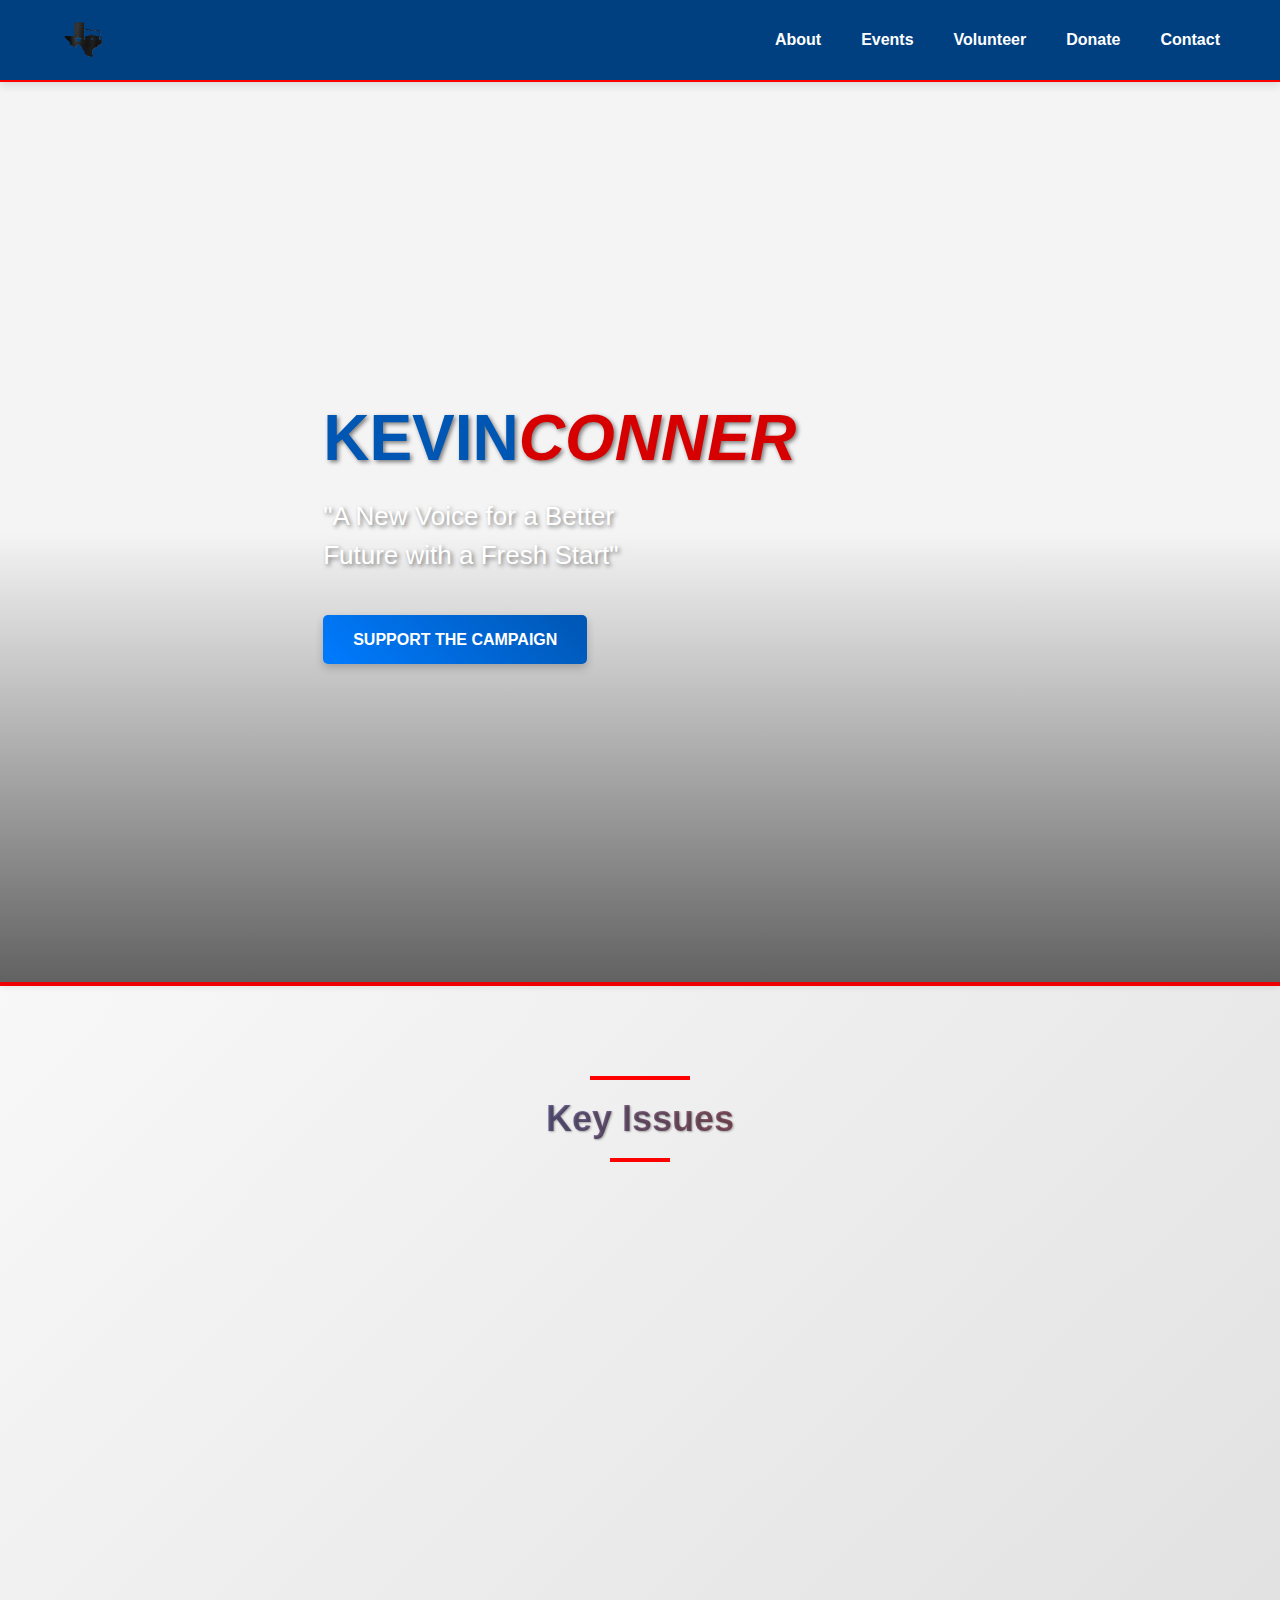
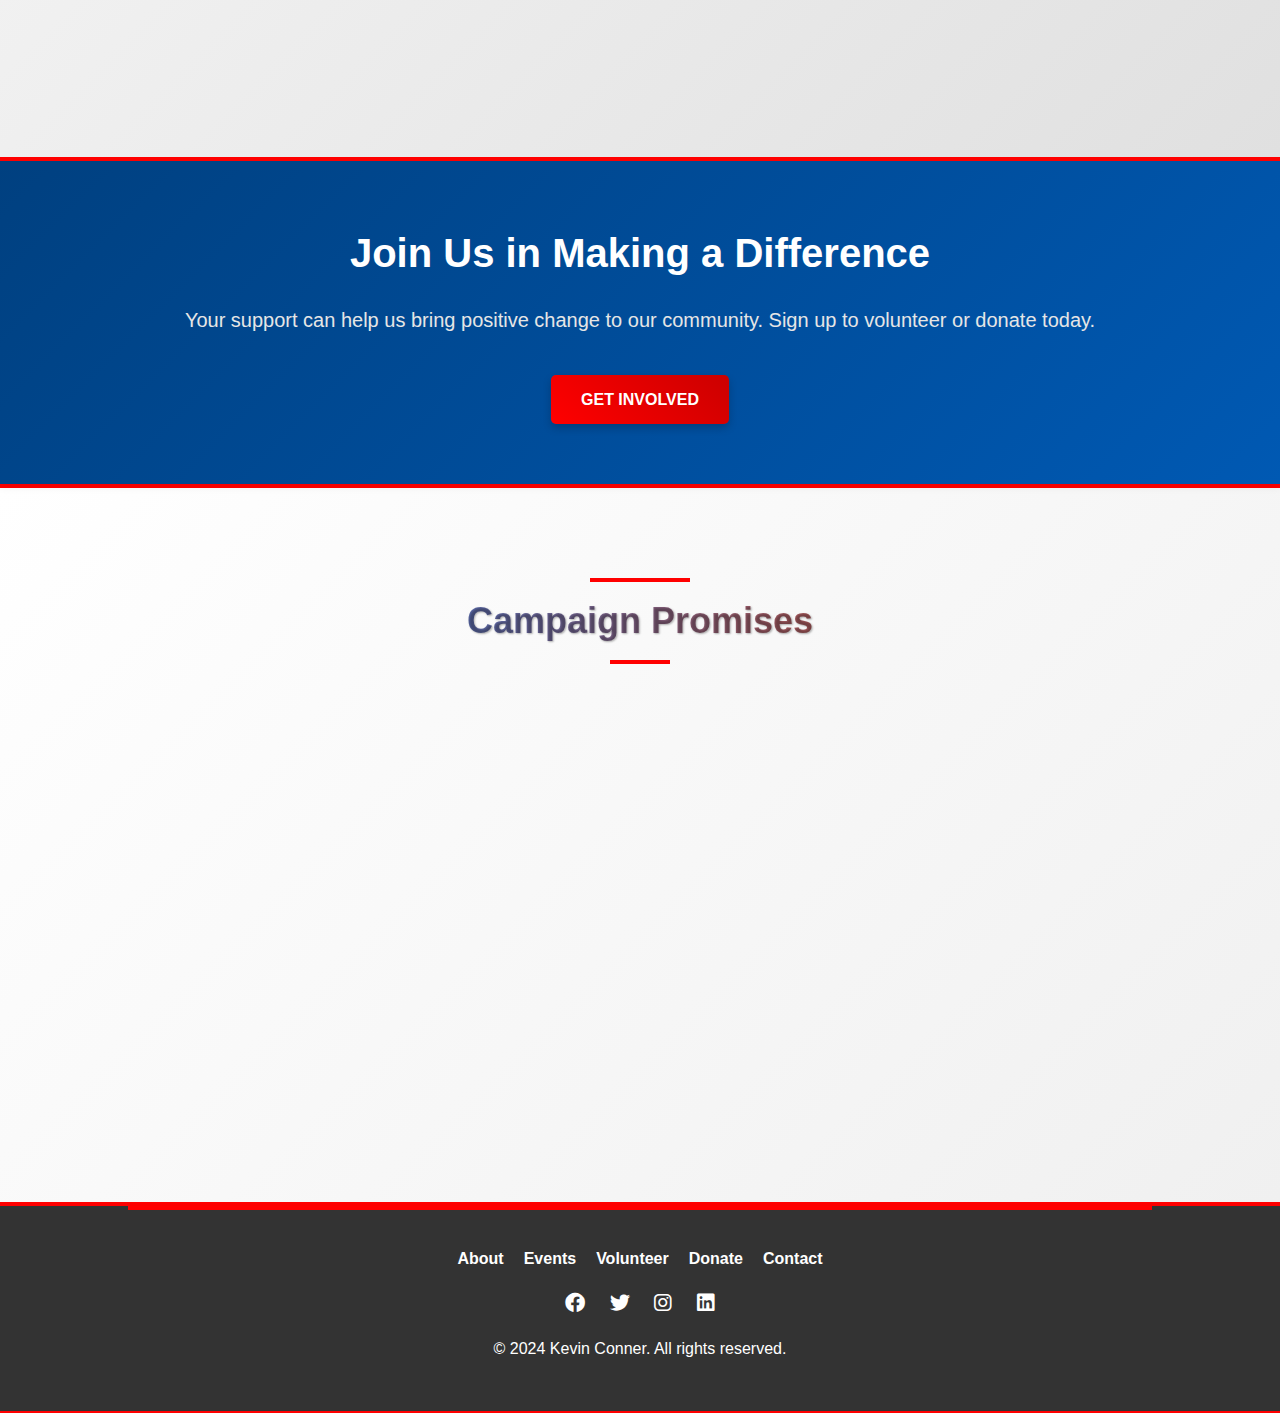
==== index.html @ 59ff16e3 "first save" ====
<!DOCTYPE html>
<html lang="en">
  <head>
    <link rel="stylesheet" href="main.css" />
    <link
      rel="stylesheet"
      href="https://cdnjs.cloudflare.com/ajax/libs/font-awesome/6.0.0-beta3/css/all.min.css"
    />

    <meta charset="UTF-8" />
    <meta name="viewport" content="width=device-width, initial-scale=1.0" />
    <meta name="description" content="Kevin Conner for Tax-Assessor" />
    <title>Kevin Conner for Tax-Assessor</title>
  </head>
  <body>
    <!-- Header Section -->
    <header class="header">
      <div class="container">
        <nav class="navbar">
          <a href="index.html" class="logo"
            ><img id="txlogo" src="txlogo1.png" alt="Logo"
          /></a>
          <ul class="nav-menu">
            <li><a href="about.html">About</a></li>
            <li><a href="events.html">Events</a></li>
            <li><a href="volunteer.html">Volunteer</a></li>
            <li>
              <a
                href="https://www.paypal.com/donate/?hosted_button_id=3CZTYUWKPUTNW"
                >Donate</a
              >
            </li>
            <li><a href="contact.html">Contact</a></li>
          </ul>
          <div class="hamburger-menu">
            <span class="bar"></span>
            <span class="bar"></span>
            <span class="bar"></span>
          </div>
        </nav>
      </div>
    </header>

    <!-- Hero Section with Main Image -->
    <section class="hero">
      <video autoplay muted loop id="hero-video">
        <source src="AdobeStock_481925152.mov" type="video/mp4" />
        Your browser does not support the video tag.
      </video>
      <div class="container hero-content">
        <div class="hero-text">
          <h1 class="hero-title">
            <span class="hero-name">Kevin</span
            ><span class="hero-name-alt"><em>Conner</em></span>
          </h1>
          <p class="hero-subtitle">
            "A New Voice for a Better Future with a Fresh Start"
          </p>
          <a
            href="https://www.paypal.com/donate/?hosted_button_id=3CZTYUWKPUTNW"
            class="btn-primary"
            >Support the Campaign</a
          >
        </div>
        <div class="hero-image">
          <!--<img src="Subject (1).png" class="candidate-img" /> -->
        </div>
      </div>
    </section>

    <!-- Key Issues Section with Modal -->
    <section class="key-issues">
      <div class="container">
        <h2 class="section-title">Key Issues</h2>
        <div class="issues-grid">
          <div class="issue-card" data-modal="modal-fair-valuation">
            <img src="key1.jpg" alt="Property Valuation" class="issue-image" />
            <h3>Fair Property Valuation</h3>
            <p>
              Bringing transparency to every step of the tax collection process,
              ensuring the community knows exactly where their money is going
              and how it’s being used.
            </p>
          </div>
          <div class="issue-card" data-modal="modal-enhanced-services">
            <img src="key2.jpg" alt="Taxpayer Services" class="issue-image" />
            <h3>Enhanced Taxpayer Services</h3>
            <p>
              Streamlining the tax payment process with improved online
              services, faster response times, and more accessible assistance
              for taxpayers
            </p>
          </div>
          <div class="issue-card" data-modal="modal-tax-relief">
            <img src="key3.png" alt="Tax Relife" class="issue-image" />
            <h3>Tax Relife Programs</h3>
            <p>
              Expanding and promoting tax relief programs for senior citizens,
              veterans, and low-income families, ensuring that no one is
              unfairly burdened.
            </p>
          </div>
        </div>
      </div>
    </section>

    <!-- Modal for Key Issues -->
    <div id="modal-fair-valuation" class="modal">
      <div class="modal-content">
        <span class="close">&times;</span>
        <h2>Fair Property Valuation</h2>
        <p>
          Transparency and Fairness in Property Assessments Kevin Conner is
          committed to ensuring that all property valuations are conducted with
          complete transparency and fairness. As part of this commitment, he
          plans to:<br /><br />

          Implement Advanced Assessment Tools: Introduce modern assessment tools
          and technology to make property evaluations more accurate and fair,
          reducing the chance of human error or bias.<br /><br />

          Annual Property Valuation Reviews: Ensure property valuations are
          regularly reviewed to reflect accurate market conditions and prevent
          outdated assessments from leading to unfair taxes.<br /><br />

          Ensure Equitable Valuations for All: Work to prevent the overvaluation
          of lower-income neighborhoods or undervaluation of high-income areas
          to ensure that property taxes are fair and equitable for all
          residents.<br /><br />

          Kevin Conner believes that fair property valuation is critical to
          building trust between taxpayers and the government. His plan will not
          only ensure transparency in the tax process but also provide
          homeowners with the tools they need to challenge valuations they
          believe to be unfair.
        </p>
      </div>
    </div>

    <div id="modal-enhanced-services" class="modal">
      <div class="modal-content">
        <span class="close">&times;</span>
        <h2>Enhanced Taxpayer Services</h2>
        <p>
          Conner is dedicated to providing an enhanced and user-friendly
          experience for all taxpayers. His approach to modernizing taxpayer
          services includes:<br /><br />

          Faster Response Times: Implement a streamlined customer service system
          that ensures quicker response times to inquiries, enabling taxpayers
          to resolve issues more efficiently.<br /><br />

          Real-Time Updates: Provide real-time notifications and updates on the
          status of tax payments, refunds, and valuation assessments, keeping
          taxpayers informed every step of the way.<br /><br />

          Assistance for Senior Citizens and Low-Income Families: Offer
          specialized assistance to vulnerable groups such as senior citizens
          and low-income families, helping them navigate tax policies,
          understand their exemptions, and access available relief programs.<br /><br />

          Kevin Conner's goal is to make the taxpayer experience more efficient,
          accessible, and transparent by leveraging technology and improving
          service delivery for everyone.
        </p>
      </div>
    </div>

    <div id="modal-tax-relief" class="modal">
      <div class="modal-content">
        <span class="close">&times;</span>
        <h2>Tax Relief Programs</h2>
        <p>
          Expanding and Promoting Relief for Those in Need Kevin Conner is
          committed to ensuring that no resident is unfairly burdened by
          property taxes. His tax relief initiatives focus on providing
          meaningful support to those who need it the most, including:<br /><br />

          Senior Citizens Relief: Offering targeted relief programs to help
          senior citizens reduce their tax burden, allowing them to remain in
          their homes and maintain their quality of life.<br /><br />

          Veterans and Disabled Residents: Expanding property tax exemptions for
          veterans and disabled residents, recognizing their contributions and
          ensuring they receive the support they deserve.<br /><br />

          Low-Income Family Assistance: Providing tailored tax relief options
          for low-income families, helping them navigate financial challenges
          while ensuring they are not disproportionately affected by rising
          property taxes.<br /><br />

          Kevin Conner's tax relief programs are designed to promote fairness,
          equity, and compassion, ensuring that no one in the community is left
          behind.
        </p>
      </div>
    </div>

    <!-- Call to Action Section -->
    <section class="cta-section">
      <div class="container cta-content">
        <h2>Join Us in Making a Difference</h2>
        <p>
          Your support can help us bring positive change to our community. Sign
          up to volunteer or donate today.
        </p>
        <a href="volunteer.html" class="btn-secondary">Get Involved</a>
      </div>
    </section>

    <!-- Press Coverage Section -->
    <section class="press-coverage">
      <div class="container">
        <h2 class="section-title">Campaign Promises</h2>
        <div class="press-grid">
          <div class="press-article">
            <img src="promise1.jpg" alt="Promise 1" class="press-img" />
            <h3>Enhanced Community Engagement</h3>
            <p>
              Implement regular town halls and online forums to ensure every
              citizen's voice is heard and represented.
            </p>
          </div>
          <div class="press-article">
            <img src="promise2.jpg" alt="promise2" class="press-img" />
            <h3>Modernized Tax Services</h3>
            <p>
              Introduce user-friendly digital platforms that streamline tax
              payments and provide real-time assistance to taxpayers.
            </p>
          </div>
          <div class="press-article">
            <img src="promise3.jpg" alt="promise3" class="press-img" />
            <h3>Fair and Transparent Assessments</h3>
            <p>
              Ensure all property assessments are conducted with transparency,
              fairness, and accountability to protect homeowners.
            </p>
          </div>
        </div>
      </div>
    </section>

    <!-- Footer Section -->
    <footer class="footer">
      <div class="container footer-content">
        <ul class="footer-links">
          <li><a href="about.html">About</a></li>
          <li><a href="events.html">Events</a></li>
          <li><a href="volunteer.html">Volunteer</a></li>
          <li><a href="donate.html">Donate</a></li>
          <li><a href="contact.html">Contact</a></li>
        </ul>
        <div class="footer-social">
          <a href="#"><i class="fab fa-facebook"></i></a>
          <a href="#"><i class="fab fa-twitter"></i></a>
          <a href="#"><i class="fab fa-instagram"></i></a>
          <a href="#"><i class="fab fa-linkedin"></i></a>
        </div>

        <p>&copy; 2024 Kevin Conner. All rights reserved.</p>
      </div>
    </footer>

    <!-- JavaScript -->
    <script src="main.js"></script>
  </body>
</html>
---- main.css ----
/* Reset and Global Styles */
* {
    margin: 0;
    padding: 0;
    box-sizing: border-box;
}
body, html {
    overflow-x: hidden;
}

body {
    font-family: 'Arial', sans-serif;
    background-color: #f4f4f4;
    color: #333;
    line-height: 1.6;
}

a {
    color: inherit;
    text-decoration: none;
}

.container {
    max-width: 1200px;
    margin: 0 auto;
    padding: 0 20px;
}

/* Dual Color Name Styling */


.hero-name {
    color: #0056b3; /* Blue */
    transition: color 0.3s ease;
}

.hero-name-alt {
    color: #d60000; /* Red */
    transition: color 0.3s ease;
}

.hero-title:hover .hero-name {
    color: #003366; /* Darker Blue */
}

.hero-title:hover .hero-name-alt {
    color: #b00000; /* Darker Red */
}

/* Header Styling */
.header {
    background-color: #004080;
    padding: 20px 0;
    box-shadow: 0 4px 8px rgba(0, 0, 0, 0.1);
    z-index: 100;
    top: 0;
    width: 100%;
}

.navbar {
    display: flex;
    justify-content: space-between;
    align-items: center;
}

.nav-menu {
    list-style: none;
    display: flex;
    gap: 20px;
}

.nav-menu li {
    margin-left: 20px;
}

.nav-menu a {
    color: white;
    font-weight: bold;
    font-size: 16px;
    transition: color 0.3s ease;
}

.nav-menu.active {
    display: flex;
    flex-direction: column;
    position: absolute;
    top: 70px;
    right: 0;
    background-color: #004080;
    width: 200px;
    z-index: 100;
    box-shadow: 0 4px 8px rgba(0, 0, 0, 0.2);
}

.nav-menu a:hover {
    color: #ff0000; /* Red */
}
.navbar #txlogo {
    width: auto;
    height: 40px;
    padding: auto;
}
.logo {
    font-size: 15px;
    color: white;
    text-transform: uppercase;
}

/* Hamburger Menu Styling */
.hamburger-menu {
    display: none;
    flex-direction: column;
    cursor: pointer;
    z-index: 101; /* Higher than header to make clickable */
}

.bar {
    height: 3px;
    width: 25px;
    background-color: white;
    margin: 4px 0;
    transition: 0.4s;
}

.hamburger-menu.active .bar:nth-child(1) {
    transform: rotate(-45deg) translate(-5px, 6px);
}

.hamburger-menu.active .bar:nth-child(2) {
    opacity: 0;
}

.hamburger-menu.active .bar:nth-child(3) {
    transform: rotate(45deg) translate(-5px, -6px);
}

/* Hero Section Styling */
.hero {
    position: relative;
    height: 100vh;
    display: flex;
    align-items: center;
    justify-content: space-between;
    color: white;
    overflow: hidden;
}

#hero-video {
    position: absolute;
    top: 0;
    left: 0;
    width: 100%;
    height: 100%;
    object-fit: cover; /* Ensures the video covers the section without distortion */
    z-index: -1; /* Ensures the video is behind the content */
    /* Increase brightness */
    
}



/* Optional: Adjust text shadows for better contrast with the video */
.hero-title, .hero-subtitle {
    text-shadow: 2px 2px 4px rgba(0, 0, 0, 0.5); /* Add shadow to text to make it readable */
    color: #fff; /* Pure white */
}


.hero::before {
    content: "";
     /* Update this to the correct path */
    
    background: linear-gradient(to bottom, rgba(0,0,0,0) 50%, rgba(0,0,0,0.6) 100%);

    background-position: center;
    position: absolute;
    top: 0;
    left: 0;
    width: 100%;
    height: 100%;
   
    z-index: 1;
}

.hero-content {
    display: flex;
    justify-content: space-between;
    align-items: center;
    position: relative;
   z-index: 2;
}

.hero-text {
    max-width: 50%;
    padding-right: 20px; /* Added padding for better spacing */
}

.hero-title {
    font-size: 64px;
    font-weight: 800;
    text-transform: uppercase;
    line-height: 1.2;
    margin-bottom: 20px;
}

.hero-subtitle {
    font-size: 26px;
    margin-bottom: 40px;
}

.btn-primary {
    background-color: #007BFF;
    padding: 12px 30px;
    color: white;
    text-transform: uppercase;
    text-decoration: none;
    font-weight: bold;
    border-radius: 5px;
    transition: background-color 0.3s ease, transform 0.3s ease;
}

.btn-primary:hover {
    background-color: #0056b3;
    transform: translateY(-3px);
}

.hero-image {
    max-width: 40%;
    margin-left: 20px; /* Added margin for better spacing */
}

.hero-image img {
    max-width: 100%;
    height: auto;
    max-height: 80vh; /* Prevents image from being too tall */
    object-fit: contain; /* Ensures no part of the image is cropped */
    object-position: center; /* Centers the image */
    border-radius: 8px;
}

.candidate-img {
    width: 100%;
    height: auto;
  
}

.candidate-img:hover {
 
    transform: scale(1.05);
}


/* Key Issues Section */
.key-issues {
    padding: 80px 0;
    background-color: #f8f8f8;
}

.section-title {
    font-size: 36px;
    text-align: center;
    margin-bottom: 40px;
    color: #004080;
    position: relative;
}

.section-title::after {
    content: "";
    width: 60px;
    height: 4px;
    background-color: #ff0000;
    display: block;
    margin: 10px auto 0;
}

.issues-grid {
    display: grid;
    grid-template-columns: repeat(3, 1fr);
    gap: 20px;
}

.issue-card {
    background-color: #fff;
    padding: 20px;
    text-align: center;
    border-radius: 8px;
    box-shadow: 0 4px 8px rgba(0, 0, 0, 0.1);
    transition: transform 0.3s ease, box-shadow 0.3s ease;
}

.issue-card:hover {
    transform: translateY(-10px);
    box-shadow: 0 6px 16px rgba(0, 0, 0, 0.2);
}

.issue-image {
    width: 100%;
    border-radius: 8px;
    margin-bottom: 20px;
}

.issue-card h3 {
    font-size: 22px;
    color: #333;
    margin-bottom: 10px;
}

.issue-card p {
    color: #666;
    font-size: 16px;
}
/* Call to Action Section */
.cta-section {
    background-color: #004080;
    color: white;
    padding: 60px 0;
    text-align: center;
    position: relative;
}

.cta-content h2 {
    font-size: 40px;
    margin-bottom: 20px;
}

.cta-content p {
    font-size: 20px;
    margin-bottom: 40px;
}

.btn-secondary {
    background-color: #ff0000;
    padding: 12px 30px;
    color: white;
    text-transform: uppercase;
    text-decoration: none;
    font-weight: bold;
    border-radius: 5px;
    transition: background-color 0.3s ease, transform 0.3s ease;
}

.btn-secondary:hover {
    background-color: #cc0000;
    transform: translateY(-3px);
}

/* Press Coverage Section */
.press-coverage {
    padding: 80px 0;
    background-color: #fff;
}

.press-grid {
    display: grid;
    grid-template-columns: repeat(3, 1fr);
    gap: 20px;
}

.press-article {
    background-color: #f8f8f8;
    padding: 20px;
    border-radius: 8px;
    text-align: center;
    transition: transform 0.3s ease, box-shadow 0.3s ease;
}

.press-article:hover {
    transform: translateY(-5px);
    box-shadow: 0 4px 12px rgba(0, 0, 0, 0.15);
}

.press-img {
    width: 100%;
    border-radius: 8px;
    margin-bottom: 20px;
}

.press-article h3 {
    font-size: 24px;
    color: #004080;
    margin-bottom: 10px;
}

.press-article p {
    color: #666;
    font-size: 16px;
}
* Footer Styles */
.footer {
    background-color: #333;
    color: white;
    padding: 40px 0;
    text-align: center;
}

.footer-links {
    list-style: none;
    display: flex;
    justify-content: center;
    margin-bottom: 20px;
    gap: 20px;
}

.footer-links a {
    color: white;
    font-weight: bold;
    transition: color 0.3s ease;
}

.footer-links a:hover {
    color: #ff0000;
}

.footer-social {
    margin-bottom: 20px;
}

.footer-social a {
    margin-right: 10px;
    color: white;
    transition: transform 0.3s ease, color 0.3s ease;
}

.footer-social a:hover {
    color: #ff0000;
    transform: scale(1.2);
}

.footer-social a i {
    font-size: 20px;
}

.footer-social img {
    transition: transform 0.3s ease, filter 0.3s ease;
}

.footer-social a:hover img {
    transform: scale(1.2);
    filter: brightness(1.2);
}
/* Animation Keyframes */
@keyframes fadeIn {
    from { opacity: 0; }
    to { opacity: 1; }
}

@keyframes slideUp {
    from { transform: translateY(20px); opacity: 0; }
    to { transform: translateY(0); opacity: 1; }
}



/* Applying Animations */
.hero {
    animation: fadeIn 1s ease-in-out;
}

.key-issues .issue-card {
    animation: slideUp 0.5s ease forwards;
    opacity: 0;
}

.key-issues .issue-card:nth-child(1) {
    animation-delay: 0.2s;
}

.key-issues .issue-card:nth-child(2) {
    animation-delay: 0.4s;
}

.key-issues .issue-card:nth-child(3) {
    animation-delay: 0.6s;
}

.press-coverage .press-article {
    animation: slideUp 0.5s ease forwards;
    opacity: 0;
}

.press-coverage .press-article:nth-child(1) {
    animation-delay: 0.3s;
}

.press-coverage .press-article:nth-child(2) {
    animation-delay: 0.5s;
}

.press-coverage .press-article:nth-child(3) {
    animation-delay: 0.7s;
}

/* Enhanced Button Styles */
.btn-primary, .btn-secondary {
    display: inline-block;
    transition: background-color 0.3s ease, transform 0.3s ease, box-shadow 0.3s ease;
}

.btn-primary:active, .btn-secondary:active {
    transform: translateY(2px);
    box-shadow: none;
}
/* Fancy Hover Effects */
.nav-menu a::after {
    content: '';
    display: block;
    width: 0;
    height: 2px;
    background: #ff0000;
    transition: width 0.3s;
}

.nav-menu a:hover::after {
    width: 100%;
}

.footer-links a::before {
    content: '• ';
    color: #ff0000;
    margin-right: 5px;
    display: none;
}

.footer-links a:hover::before {
    display: inline;
}

/* Additional Styling for Better Aesthetics */
.press-coverage {
    border-top: 4px solid #ff0000;
}

.key-issues {
    border-top: 4px solid #ff0000;
    border-bottom: 4px solid #ff0000;
}

.cta-section {
    background: linear-gradient(135deg, #004080, #0059b3);
}

.cta-section h2 {
    color: #fff;
}

.cta-section p {
    color: #e6e6e6;
}

.issue-card:nth-child(4), .issue-card:nth-child(5), .issue-card:nth-child(6) {
    /* These can be added as new issue cards in future sections */
    /* Placeholder styles for demonstration */
    background-color: #f0f0f0;
}

.press-article:nth-child(4), .press-article:nth-child(5), .press-article:nth-child(6) {
    /* These can be added as new press articles in future sections */
    /* Placeholder styles for demonstration */
    background-color: #e0e0e0;
}
h1, h2, h3, h4, h5, h6 {
    font-family: 'Helvetica Neue', Helvetica, Arial, sans-serif;
}

h1 {
    font-size: 48px;
    margin-bottom: 20px;
}

h2 {
    font-size: 36px;
    margin-bottom: 20px;
}

h3 {
    font-size: 28px;
    margin-bottom: 15px;
}

p {
    font-size: 16px;
    margin-bottom: 10px;
}
.key-issues, .press-coverage {
    background-color: #f8f8f8;
}

.cta-section {
    background: linear-gradient(135deg, #004080, #0059b3);
}
/* Advanced Flexbox and Grid Layouts */
.navbar {
    display: flex;
    justify-content: space-between;
    align-items: center;
    flex-wrap: wrap;
}

.nav-menu {
    display: flex;
    flex-direction: row;
}
/* Adding transitions and transformations for interactive elements */
.btn-primary, .btn-secondary {
    transition: background-color 0.3s ease, transform 0.3s ease, box-shadow 0.3s ease;
}

.btn-primary:hover, .btn-secondary:hover {
    transform: scale(1.05);
}

/* Adding box shadows to various elements */
.issue-card, .press-article, .candidate-img {
    box-shadow: 0 4px 8px rgba(0, 0, 0, 0.1);
}

.issue-card:hover, .press-article:hover {
    box-shadow: 0 8px 16px rgba(0, 0, 0, 0.2);
}

/* Custom scrollbar styling for better aesthetics */
::-webkit-scrollbar {
    width: 12px;
}

::-webkit-scrollbar-track {
    background: #f1f1f1;
}

::-webkit-scrollbar-thumb {
    background-color: #004080;
    border-radius: 6px;
    border: 3px solid #f1f1f1;
}
/* Footer enhancements */
.footer {
    background-color: #333;
    color: white;
    padding: 40px 0;
    text-align: center;
    position: relative;
}

.footer::before {
    content: "";
    position: absolute;
    top: 0;
    left: 50%;
    width: 80%;
    height: 4px;
    background-color: #ff0000;
    transform: translateX(-50%);
}

.footer-links {
    list-style: none;
    display: flex;
    justify-content: center;
    margin-bottom: 20px;
    gap: 20px;
}

.footer-links a {
    color: white;
    font-weight: bold;
    transition: color 0.3s ease;
}

.footer-links a:hover {
    color: #ff0000;
}

.footer-social a {
    margin-right: 10px;
    transition: transform 0.3s ease;
}

.footer-social a:hover img {
    transform: scale(1.2);
}
/* Adding pseudo-elements for decorative purposes */
.section-title::after {
    content: "";
    width: 60px;
    height: 4px;
    background-color: #ff0000;
    display: block;
    margin: 10px auto 0;
}

.press-article h3::before {
    content: '— ';
    color: #ff0000;
}

.issue-card h3::after {
    content: ' ★';
    color: #ff0000;
}
.key-issues {
    background: linear-gradient(135deg, #f8f8f8, #e0e0e0);
}

.press-coverage {
    background: linear-gradient(135deg, #ffffff, #f0f0f0);
}
@import url('https://fonts.googleapis.com/css2?family=Roboto:wght@400;700&display=swap');

body {
    font-family: 'Roboto', sans-serif;
}
/* Adding transitions to images */
.candidate-img, .issue-image, .press-img {
    transition: transform 0.3s ease, box-shadow 0.3s ease;
}
/* Advanced Flexbox layouts */
.hero-content {
    display: flex;
    justify-content: space-between;
    align-items: center;
}
.navbar {
    box-shadow: 0 2px 4px rgba(0, 0, 0, 0.1);
}
.nav-menu a {
    position: relative;
}
.nav-menu a::after {
    content: '';
    position: absolute;
    width: 0%;
    height: 2px;
    bottom: -5px;
    left: 0;
    background-color: #ff0000;
    transition: width 0.3s ease;
}

.nav-menu a:hover::after {
    width: 100%;
}

/* Enhanced form styles */
form {
    display: flex;
    flex-direction: column;
}

form label {
    margin-bottom: 5px;
    font-weight: bold;
}

form input, form textarea {
    padding: 10px;
    margin-bottom: 20px;
    border: 1px solid #ccc;
    border-radius: 4px;
    transition: border-color 0.3s ease;
}

form input:focus, form textarea:focus {
    border-color: #ff0000;
    outline: none;
}

/* Button animations */
.btn-primary, .btn-secondary {
    cursor: pointer;
}

.btn-primary:active, .btn-secondary:active {
    transform: translateY(2px);
    box-shadow: none;
}
/* Adding gradient backgrounds to buttons */
.btn-primary {
    background: linear-gradient(135deg, #007BFF, #0056b3);
}

.btn-primary:hover {
    background: linear-gradient(135deg, #0056b3, #004080);
}

.btn-secondary {
    background: linear-gradient(135deg, #ff0000, #cc0000);
}

.btn-secondary:hover {
    background: linear-gradient(135deg, #cc0000, #a60000);
}
/* Adding subtle background animations */
@keyframes backgroundMove {
    0% { background-position: 0% 50%; }
    50% { background-position: 100% 50%; }
    100% { background-position: 0% 50%; }
}

.hero {
    background-size: 200% 200%;
    animation: backgroundMove 15s ease infinite;
}

/* Advanced pseudo-elements for decorative purposes */
.press-article h3::before {
    content: '— ';
    color: #ff0000;
}

.issue-card h3::after {
    content: ' ★';
    color: #ff0000;
}

/* Enhancing social media icons */
.footer-social a img {
    transition: transform 0.3s ease, filter 0.3s ease;
}

.footer-social a:hover img {
    transform: scale(1.2);
    filter: brightness(1.2);
}

/* Adding custom cursor for buttons */
.btn-primary, .btn-secondary {
    cursor: pointer;
}
/* Smooth scrolling behavior */
html {
    scroll-behavior: smooth;
}

/* More hover effects */
.issue-card h3:hover {
    color: #ff0000;
}

.press-article h3:hover {
    color: #ff0000;
}
/* Adding gradient text for headings */
.section-title {
    background: linear-gradient(90deg, #007BFF, #FF4500);
    -webkit-background-clip: text;
    -webkit-text-fill-color: transparent;
}

/* Adding additional transitions and transformations */
.hero-title, .hero-subtitle, .cta-content h2, .cta-content p {
    transition: transform 0.3s ease, opacity 0.3s ease;
}
.hero-title:hover, .hero-subtitle:hover, .cta-content h2:hover, .cta-content p:hover {
    transform: scale(1.02);
    opacity: 0.9;
}
/* Adding more box shadows and depth */
.key-issues .issue-card, .press-coverage .press-article, .footer, .header, .navbar {
    box-shadow: 0 2px 4px rgba(0, 0, 0, 0.1);
}
/* Additional gradient overlays */
.press-coverage .press-article {
    background: linear-gradient(135deg, #f8f8f8, #e0e0e0);
}

.key-issues .issue-card {
    background: linear-gradient(135deg, #ffffff, #f0f0f0);
}

/* Adding interactive elements */
.nav-menu.active {
    display: flex;
    flex-direction: column;
    background-color: #004080;
    position: absolute;
    top: 70px;
    right: 0;
    width: 200px;
    padding: 20px;
    border-radius: 0 0 0 8px;
    box-shadow: 0 4px 8px rgba(0, 0, 0, 0.1);
}
/* Adding more detailed styling for forms */
.donate-form, .volunteer-form {
    background-color: #fff;
    padding: 30px;
    border-radius: 8px;
    box-shadow: 0 4px 8px rgba(0, 0, 0, 0.1);
    max-width: 600px;
    margin: 0 auto;
}

.donate-form label, .volunteer-form label {
    font-weight: bold;
    margin-bottom: 5px;
    display: block;
}

.donate-form input, .volunteer-form input, .donate-form textarea, .volunteer-form textarea {
    width: 100%;
    padding: 10px;
    margin-bottom: 15px;
    border: 1px solid #ccc;
    border-radius: 4px;
    transition: border-color 0.3s ease;
}
.volunteer p {
    text-align: center;
    font-size: 18px;
    color: #555555;
    line-height: 1.6;
    margin-bottom: 20px;
}

.donate-form input:focus, .volunteer-form input:focus, .donate-form textarea:focus, .volunteer-form textarea:focus {
    border-color: #ff0000;
    outline: none;
}

/* Adding additional decorative elements */
.press-coverage {
    border-top: 4px solid #ff0000;
}
.key-issues {
    border-top: 4px solid #ff0000;
    border-bottom: 4px solid #ff0000;
}
/* Adding more typography styles */
p {
    font-size: 16px;
    line-height: 1.5;
}

/* Adding card flip effects */
.issue-card, .press-article {
    perspective: 1000px;
}

.issue-card:hover .card-inner, .press-article:hover .card-inner {
    transform: rotateY(180deg);
}

.card-inner {
    position: relative;
    width: 100%;
    height: 100%;
    transition: transform 0.6s;
    transform-style: preserve-3d;
}

.card-front, .card-back {
    position: absolute;
    width: 100%;
    backface-visibility: hidden;
    border-radius: 8px;
}

.card-back {
    transform: rotateY(180deg);
    background-color: #007BFF;
    color: white;
    padding: 20px;
}
.card-back h3 {
    margin-bottom: 10px;
}

.card-back p {
    font-size: 14px;
}

/* Adding detailed shadows for depth */
.header, .footer, .hero, .key-issues, .cta-section, .press-coverage {
    box-shadow: 0 4px 8px rgba(0, 0, 0, 0.1);
}

.navbar, .footer-content {
    box-shadow: none;
}
/* Enhancing image responsiveness */
img {
    max-width: 100%;
    height: auto;
    display: block;
}

/* Adding decorative gradients to various sections */
.key-issues .issue-card, .press-coverage .press-article {
    background: linear-gradient(135deg, #ffffff, #f0f0f0);
}
.hero-title, .hero-subtitle {
    text-shadow: 2px 2px 4px rgba(0, 0, 0, 0.5);
}
.section-title {
    text-shadow: 1px 1px 2px rgba(0, 0, 0, 0.3);
}
/* Adding transitions for smooth UI interactions */
.section-title, .press-article h3, .issue-card h3 {
    transition: color 0.3s ease;
}

.section-title:hover, .press-article h3:hover, .issue-card h3:hover {
    color: #ff0000;
}

/* Adding decorative borders */
.key-issues, .press-coverage {
    border-top: 4px solid #ff0000;
    border-bottom: 4px solid #ff0000;
}

/* Adding more gradient overlays */
.cta-section {
    background: linear-gradient(135deg, #004080, #0059b3);
}

/* Adding decorative lines */
.header, .footer {
    border-bottom: 2px solid #ff0000;
}
/* Adding multiple transition effects */
.btn-primary, .btn-secondary, .nav-menu a, .footer-links a {
    transition: all 0.3s ease;
}
a:focus, button:focus, input:focus, textarea:focus {
    outline: 2px dashed #ff0000;
    outline-offset: 4px;
}


/* Adding animations to the navbar */
.navbar {
    animation: slideDown 0.5s ease forwards;
}
.press-article::after {
    content: "";
    display: block;
    width: 50px;
    height: 2px;
    background-color: #ff0000;
    margin: 10px auto 0;
}

.issue-card::before {
    content: "";
    display: block;
    width: 50px;
    height: 2px;
    background-color: #007BFF;
    margin: 10px auto 0;
}

/* Adding subtle gradients to buttons */
.btn-primary {
    background: linear-gradient(45deg, #007BFF, #0056b3);
}

.btn-secondary {
    background: linear-gradient(45deg, #ff0000, #cc0000);
}

/* Adding box shadows to sections */
.key-issues, .press-coverage, .cta-section {
    box-shadow: 0 4px 8px rgba(0, 0, 0, 0.05);
}
.issue-card::before {
    content: "";
    display: block;
    width: 50px;
    height: 2px;
    background-color: #007BFF;
    margin: 10px auto 0;
}

/* Adding subtle gradients to buttons */
.btn-primary {
    background: linear-gradient(45deg, #007BFF, #0056b3);
}

.btn-secondary {
    background: linear-gradient(45deg, #ff0000, #cc0000);
}

/* Adding box shadows to sections */
.key-issues, .press-coverage, .cta-section {
    box-shadow: 0 4px 8px rgba(0, 0, 0, 0.05);
}

/* Adding decorative borders to forms */
.donate-form, .volunteer-form {
    border: 1px solid #ccc;
}

/* Adding background colors to forms */
.donate-form, .volunteer-form {
    background-color: #fff;
    padding: 30px;
    border-radius: 8px;
    box-shadow: 0 4px 8px rgba(0, 0, 0, 0.1);
}

/* Adding more gradient backgrounds */
.press-coverage .press-article {
    background: linear-gradient(135deg, #f8f8f8, #e0e0e0);
}

.key-issues .issue-card {
    background: linear-gradient(135deg, #ffffff, #f0f0f0);
}

/* Adding transitions to section titles */
.section-title {
    transition: color 0.3s ease;
}

.section-title:hover {
    color: #ff0000;
}

/* Adding more interactive elements */
.press-article:hover {
    transform: translateY(-5px);
    box-shadow: 0 8px 16px rgba(0, 0, 0, 0.2);
}

/* Adding decorative line elements */
.key-issues .issue-card::after, .press-coverage .press-article::after {
    content: "";
    width: 50px;
    height: 2px;
    background-color: #ff0000;
    display: block;
    margin: 10px auto 0;
}
/* Adding more gradients and color transitions */
.cta-section {
    background: linear-gradient(135deg, #004080, #0059b3);
}

.press-coverage .press-img {
    transition: transform 0.3s ease;
}

.press-coverage .press-img:hover {
    transform: scale(1.05);
}

/* Adding more hover effects for enhanced interaction */
.btn-primary:hover {
    background: linear-gradient(45deg, #0056b3, #004080);
    box-shadow: 0 6px 12px rgba(0, 0, 0, 0.2);
}

.btn-secondary:hover {
    background: linear-gradient(45deg, #cc0000, #a60000);
    box-shadow: 0 6px 12px rgba(0, 0, 0, 0.2);
}



.issue-image:hover, .press-img:hover {
    transform: scale(1.05);
    box-shadow: 0 10px 24px rgba(0, 0, 0, 0.3);
}

/* Additional decoration for section titles */
.section-title::before {
    content: '';
    display: block;
    width: 100px;
    height: 4px;
    background-color: #ff0000;
    margin: 10px auto;
}

/* Advanced hover effects for links */
a:hover {
    color: #ff0000;
    text-decoration: underline;
}
/* Adding depth to buttons with box shadows */
.btn-primary, .btn-secondary {
    box-shadow: 0 4px 8px rgba(0, 0, 0, 0.2);
}

.btn-primary:active, .btn-secondary:active {
    transform: translateY(2px);
    box-shadow: none;
}
/* Modal Styling */
.modal {
    display: none;
    position: fixed;
    z-index: 100;
    left: 0;
    top: 0;
    width: 100%;
    height: 100%;
    background-color: rgba(0, 0, 0, 0.7);
    justify-content: center;
    align-items: center;
}
.modal-content {
    background-color: white;
    padding: 20px;
    border-radius: 8px;
    max-width: 600px;
    text-align: center;
    box-shadow: 0 4px 8px rgba(0, 0, 0, 0.2);
}

.close {
    color: #aaa;
    font-size: 28px;
    position: absolute;
    right: 20px;
    top: 10px;
    cursor: pointer;
}

.close:hover {
    color: #000;
}
/* Modal Transition for Smooth Opening/Closing */
@keyframes modalFadeIn {
    from { opacity: 0; }
    to { opacity: 1; }
}

@keyframes modalFadeOut {
    from { opacity: 1; }
    to { opacity: 0; }
}
/* Footer Social Icons */
.footer-social a {
    color: white;
    margin: 0 10px;
    transition: transform 0.3s ease, color 0.3s ease;
}

.footer-social a:hover {
    color: #ff0000;
    transform: scale(1.2);
}

.footer-social a i {
    font-size: 20px;
}
.footer-social a img {
    transition: transform 0.3s ease, filter 0.3s ease;
}

.footer-social a:hover img {
    transform: scale(1.2);
    filter: brightness(1.2);
}
/* Responsive adjustments */

/* Media Query for Tablets and Small Devices (max-width: 768px) */
@media (max-width: 768px) {
    /* Hero section adjustments */
    .hero-content {
        flex-direction: column;
        text-align: center;
    }
    
    .hero-text {
        max-width: 90%;
        margin: 0 auto;
        padding: 0 10px;
        text-align: center;
        font-size: 24px; /* Adjust text size */
    }

    .hero-title {
        font-size: 40px;
    }

    .hero-subtitle {
        font-size: 18px;
    }
    
    .hero-image {
        max-width: 80%;
        margin-top: 20px;
        margin-left: 0;
    }

    /* Grid adjustments for smaller screens */
    .press-grid, .issues-grid {
        display: block;
        grid-template-columns: unset;
        gap: unset;
    }

    /* Button adjustments */
    .btn-primary {
        font-size: 14px;
        padding: 10px 20px;
    }

    /* Navigation adjustments */
    .hamburger-menu {
        display: flex;
    }
    
    .nav-menu {
        display: none;
    }
    .hero-section {
        height: auto;
        padding-bottom: 56.25%; /* This ensures a 16:9 aspect ratio */
        position: relative;
    }

    /* For mobile view, ensure the video resizes */
    .hero-section video {
        position: absolute;
        top: 0;
        left: 0;
        width: 100%;
        height: 100%;
        object-fit: cover; /* Ensures video scales correctly without distortion */
    }
}


/* Media Query for Small Mobile Devices (max-width: 480px) */
@media (max-width: 480px) {
    /* Padding adjustments to prevent content from touching screen edges */
    .container, section, header, footer {
        padding-left: 15px;
        padding-right: 15px;
    }

    /* Hero section adjustments */
    .hero-text {
        max-width: 100%;
        font-size: 22px; /* Smaller font size for very small screens */
    }

    .hero-image {
        max-width: 70%; /* Adjusted size for very small devices */
    }

    /* Button adjustments */
    .btn-primary, .btn-secondary {
        padding: 8px 18px;
        font-size: 14px;
    }

    /* Navigation link adjustments */
    .nav-menu li {
        margin: 10px 0;
    }
}

/* Global Media Query for Larger Screens (min-width: 768px) */
@media (min-width: 768px) {
    /* You can add any adjustments here for larger screens if necessary */
}


/* Hero Section Styling */
.hero-section {
    position: relative;
    width: 100%;
    height: auto;
    overflow: hidden;
}

/* Ensure the video takes full width and maintains aspect ratio */
.hero-section video {
    width: 100%;
    height: auto;
    object-fit: cover; /* Ensures the video scales properly */
}
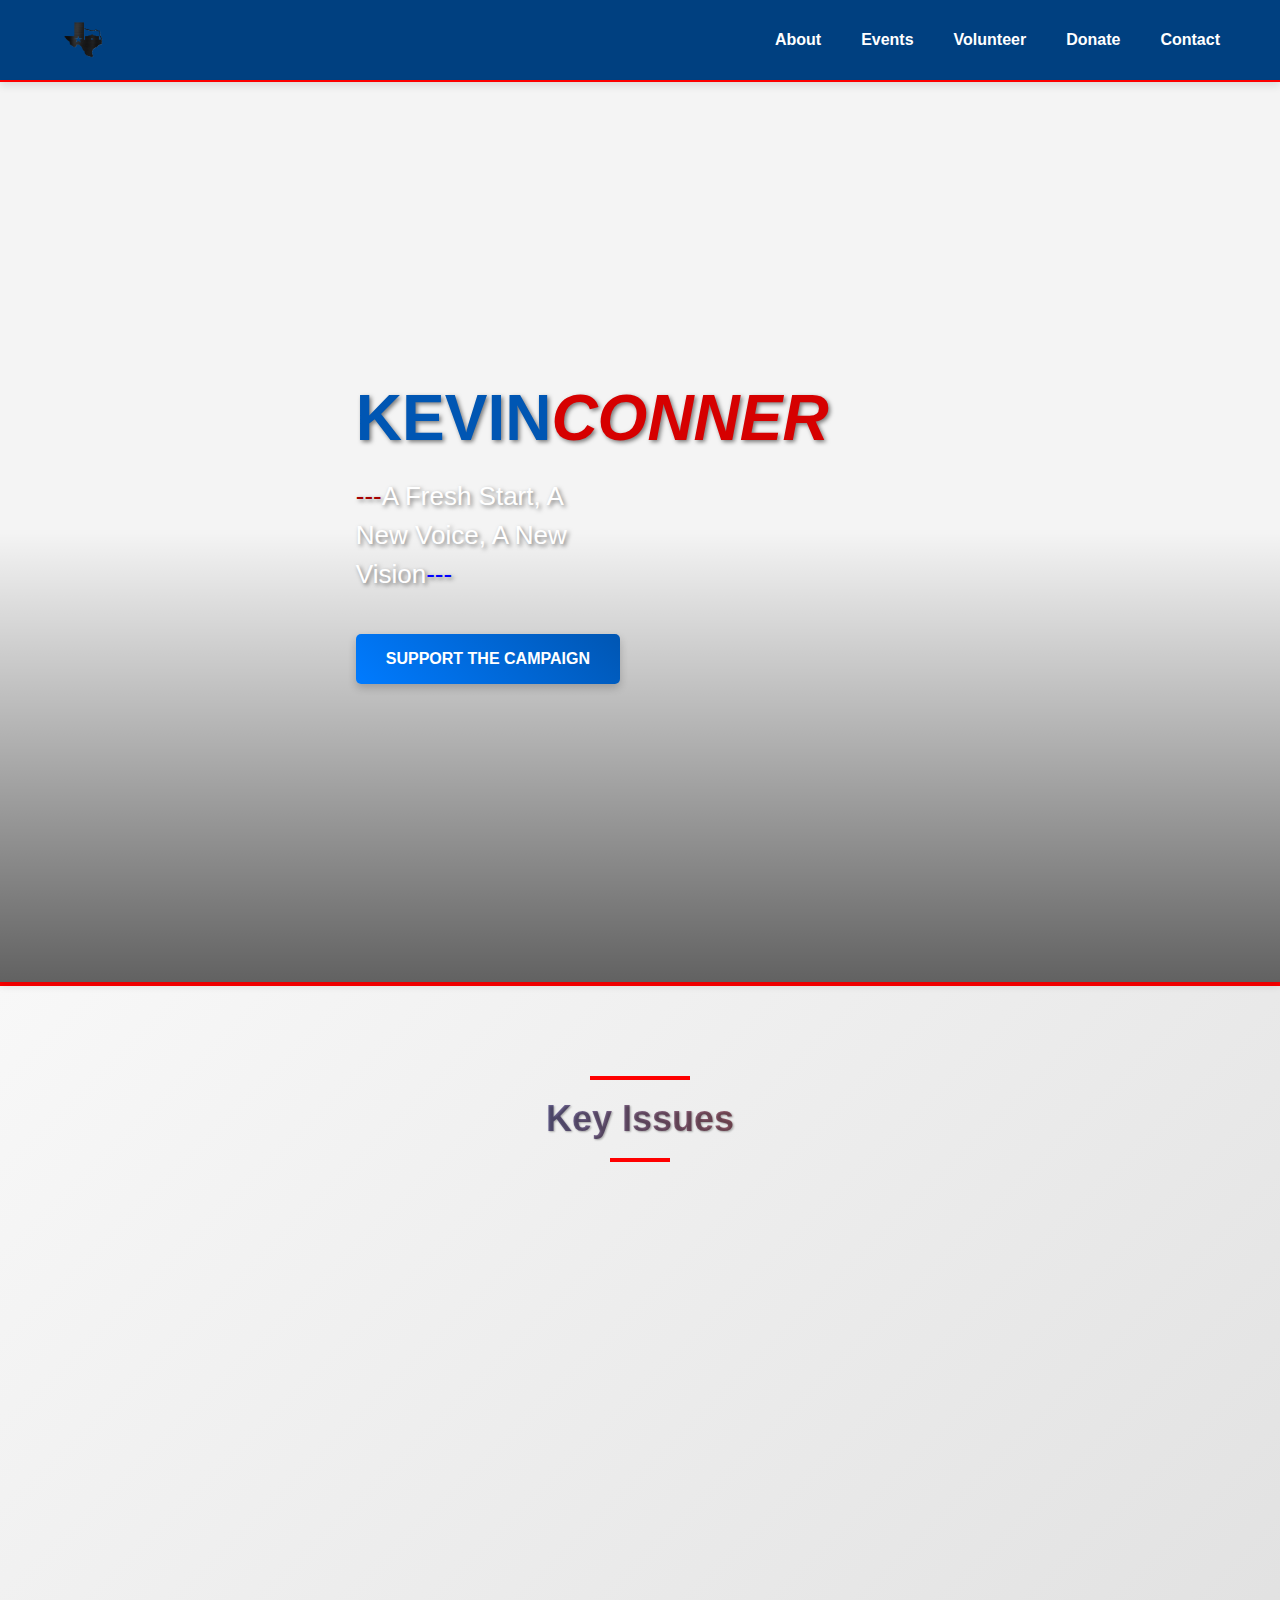
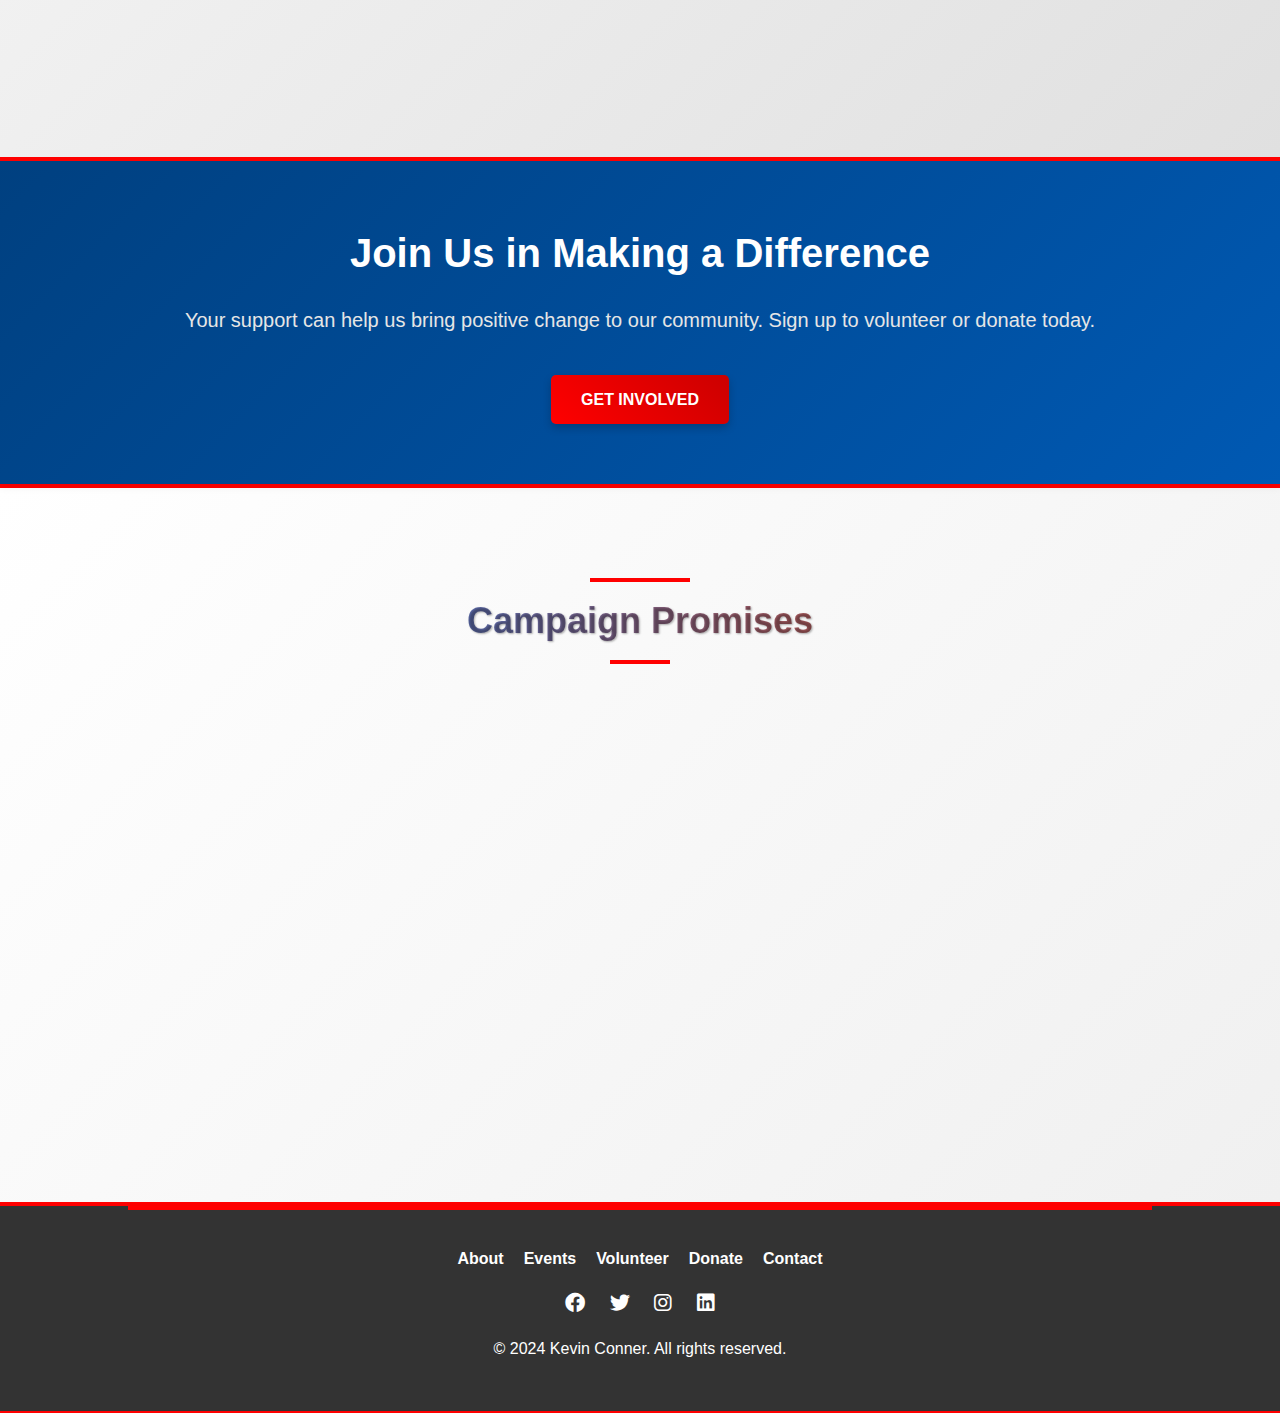
==== commit 5535e1ff: "updated email" ====
--- a/index.html
+++ b/index.html
@@ -54,7 +54,8 @@
             ><span class="hero-name-alt"><em>Conner</em></span>
           </h1>
           <p class="hero-subtitle">
-            "A New Voice for a Better Future with a Fresh Start"
+            <span id="red">---</span>A Fresh Start, A New Voice, A New
+            Vision<span id="blue">---</span>
           </p>
           <a
             href="https://www.paypal.com/donate/?hosted_button_id=3CZTYUWKPUTNW"
@@ -252,7 +253,9 @@
           <li><a href="contact.html">Contact</a></li>
         </ul>
         <div class="footer-social">
-          <a href="#"><i class="fab fa-facebook"></i></a>
+          <a href="https://www.facebook.com/profile.php?id=61566269473696"
+            ><i class="fab fa-facebook"></i
+          ></a>
           <a href="#"><i class="fab fa-twitter"></i></a>
           <a href="#"><i class="fab fa-instagram"></i></a>
           <a href="#"><i class="fab fa-linkedin"></i></a>
--- a/main.css
+++ b/main.css
@@ -143,6 +143,12 @@
     justify-content: space-between;
     color: white;
     overflow: hidden;
+}
+.hero #red {
+    color: #a60000;
+}
+.hero #blue {
+    color: blue;
 }
 
 #hero-video {
